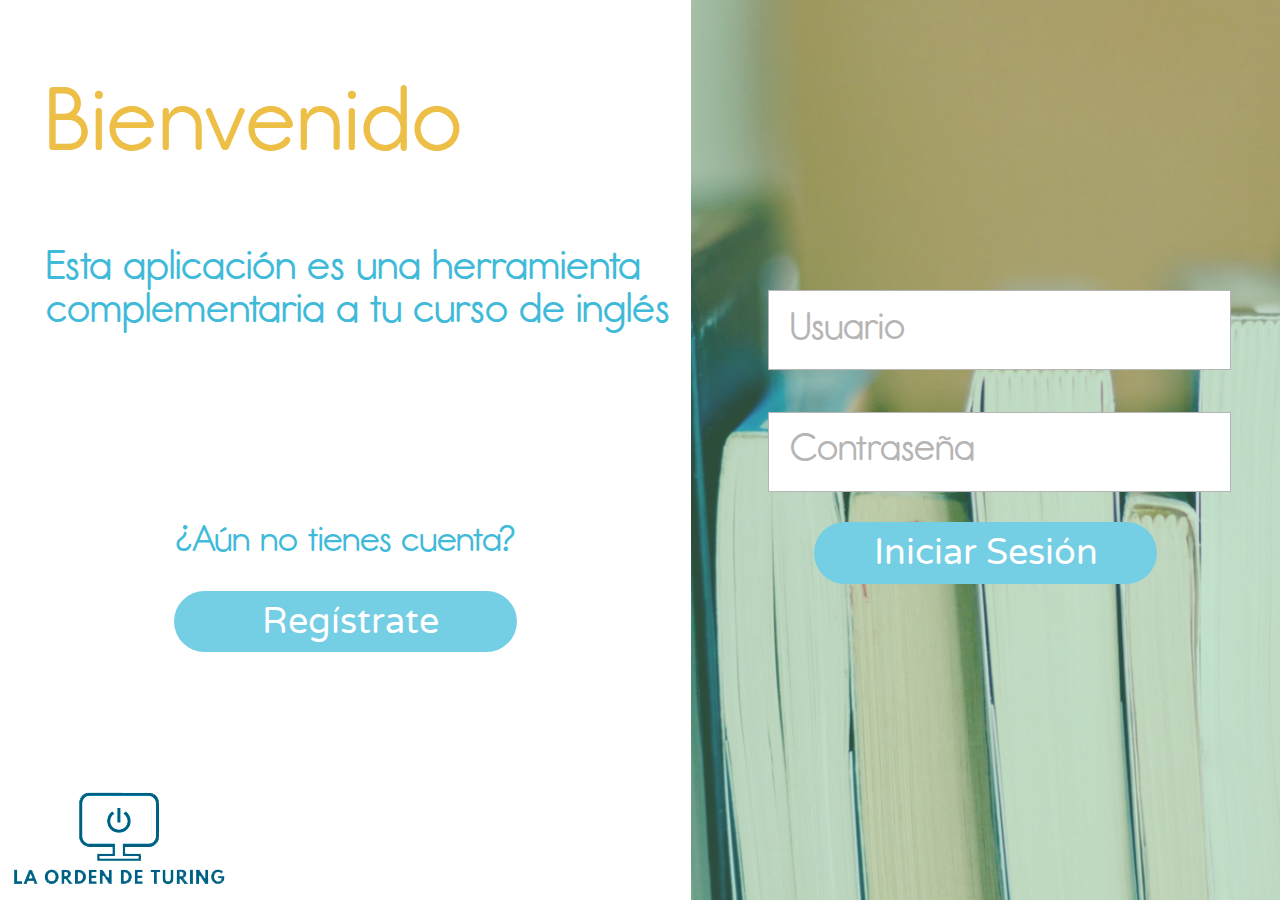
==== index.html @ b00db73c "Proyecto subido para generar sitio web." ====
<!DOCTYPE html>

<html>
<head>
	<meta charset="utf-8">
	<title>Index</title>
	
	<link rel="stylesheet" href="css/styles.css">
	<link rel="stylesheet" type="text/css" href="css/index.css">
	<script src="js/usuarios.js"></script> 
</head>
<body>
	
	<div class="container">
				
		<div class="leftside grid-template-column">

				<h1>Bienvenido</h1>

				<div class="text1">Esta aplicación es una herramienta complementaria a tu curso de inglés</div>

				<div class="text2">¿Aún no tienes cuenta?</div>

				<div class="button">
					<button type="button">
						<a href="html/registro.html">
							Regístrate
						</a>
					</button>

				</div>
		</div>
		
		<div class="rightside grid-template-column">
			<div id="error"></div>
				<form class="form_login" id="form_login" action="html/home.html">
					
					<div class="form_input1">
						<input type="text" name="usuario" id="usuario" placeholder="Usuario">
					</div>
					
					<div class="form_input2">
						<input type="password" name="contraseña" id="contraseña" placeholder="Contraseña">
					</div>

					<div class="button" >
						<button type="button" onclick="validaUsuarios()" value="Submit form">Iniciar Sesión </button>

					</div>

				</form>
			
		</div>

		<div id="logo-dif">
			<img src="img/logo.png">
		</div>
	</div>
</body>
</html>
---- css/styles.css ----
@font-face {
  font-family: Report;
  src: url(../fonts/Report.otf);
}

@font-face {
  font-family: 'Varela Round';
  src: url(../fonts/VarelaRound-Regular.ttf);
}

:root {
	--rojo: #EC774B;
	--azul: #74CEE4;
	--verde: #6FC191;
	--amarillo: #EDBF47;
	--azul-oscuro: #3FBAD9;
	--verde-oscuro: #3d8f5f;
	--rojo-oscuro: #e9612f;
	--amarillo-palido: #F7EECA;
	--gris-oscuro: #7B7B7B;
	--gris-claro: #B5B5B5;
}

body{
	font-family: Report;
}

#back, #salir, .back{
	cursor: pointer;
	position: fixed;
	z-index: 1000;
	background-color: var(--azul);
	text-align: center;
	top: 120px;
}
#back:hover, #salir:hover, .back:hover{
	background: var(--azul);
}

#back{
	top: 150px;
}

#back, .back{
	left: 0px;
	width: 6.9vw;
	height: 3.7vw;
	border-radius: 0px 1.9vw 1.9vw 0px;
	background: rgba(63,186,217,1);
	background: -moz-linear-gradient(left, rgba(63,186,217,1) 0%, rgba(116,206,228,1) 50%, rgba(190,233,243,1) 100%);
	background: -webkit-gradient(left top, right top, color-stop(0%, rgba(63,186,217,1)), color-stop(50%, rgba(116,206,228,1)), color-stop(100%, rgba(190,233,243,1)));
	background: -webkit-linear-gradient(left, rgba(63,186,217,1) 0%, rgba(116,206,228,1) 50%, rgba(190,233,243,1) 100%);
	background: -o-linear-gradient(left, rgba(63,186,217,1) 0%, rgba(116,206,228,1) 50%, rgba(190,233,243,1) 100%);
	background: -ms-linear-gradient(left, rgba(63,186,217,1) 0%, rgba(116,206,228,1) 50%, rgba(190,233,243,1) 100%);
	background: linear-gradient(to right, rgba(63,186,217,1) 0%, rgba(116,206,228,1) 50%, rgba(190,233,243,1) 100%);
	filter: progid:DXImageTransform.Microsoft.gradient( startColorstr='#3fbad9', endColorstr='#bee9f3', GradientType=1 );
}

#back img{
	width: 3.5vw;
}

#salir{
	font-family: 'Varela Round', sans-serif;
	right: 0px;
	width: 10.4vw;
	height: 3.7vw;
	border-radius: 1.9vw 0px 0px 1.9vw;
	font-size: 2.9vw;
	top: 70px;
	color: white;
	background: rgba(233,248,251,1);
	background: -moz-linear-gradient(left, rgba(233,248,251,1) 0%, rgba(190,233,243,1) 12%, rgba(126,212,231,1) 37%, rgba(116,206,228,1) 63%, rgba(63,186,217,1) 100%);
	background: -webkit-gradient(left top, right top, color-stop(0%, rgba(233,248,251,1)), color-stop(12%, rgba(190,233,243,1)), color-stop(37%, rgba(126,212,231,1)), color-stop(63%, rgba(116,206,228,1)), color-stop(100%, rgba(63,186,217,1)));
	background: -webkit-linear-gradient(left, rgba(233,248,251,1) 0%, rgba(190,233,243,1) 12%, rgba(126,212,231,1) 37%, rgba(116,206,228,1) 63%, rgba(63,186,217,1) 100%);
	background: -o-linear-gradient(left, rgba(233,248,251,1) 0%, rgba(190,233,243,1) 12%, rgba(126,212,231,1) 37%, rgba(116,206,228,1) 63%, rgba(63,186,217,1) 100%);
	background: -ms-linear-gradient(left, rgba(233,248,251,1) 0%, rgba(190,233,243,1) 12%, rgba(126,212,231,1) 37%, rgba(116,206,228,1) 63%, rgba(63,186,217,1) 100%);
	background: linear-gradient(to right, rgba(233,248,251,1) 0%, rgba(190,233,243,1) 12%, rgba(126,212,231,1) 37%, rgba(116,206,228,1) 63%, rgba(63,186,217,1) 100%);
	filter: progid:DXImageTransform.Microsoft.gradient( startColorstr='#e9f8fb', endColorstr='#3fbad9', GradientType=1 );
}

#salir:hover, #back:hover, .back:hover{
	width: 13vw;
}

.text{
	font-family: 'Report';
	color: #969696;
	font-size: 2.8vw;
}

button{
	border: none;
	color: white;
	text-align: center;
	text-decoration: none;
	font-family: 'Varela Round', sans-serif;
	font-size: 2.8vw;
	cursor: pointer;
	width: 26.8vw;
	height: 4.8vw;
	padding: 0px;
	border-radius: 47px;
	background-color: var(--azul);
}

button a{
	width: 26.1vw;
	height: 4.1vw;
	display: block;
	text-decoration: none;
	color: white;
	padding: 0px;
	padding-top: 0.7vw;
	padding-left: 0.7vw;
}

button:hover{
	background-color: var(--azul-oscuro);
}

.button{
	text-align: center;
	padding-top: 30px;
}

#logo img{
	position: fixed;
	width: 170px;
	left: 20px;
	top: 40px;
	z-index: 1000;
}
---- css/index.css ----
html{
	height: 100%;
}

body{
	height: 100%;
	width: 100%;
	margin: 0px;
}
.container{
	width: 100%;
	height: 100%;
	display: inline-grid;
	grid-template-columns: 54% 46%;
	margin: 0px;

}


.leftside, .rightside{
	height: 100%;
  	z-index: 1;
  	top: 0;
}

.leftside{

}


.rightside{
	background: rgba(111, 193, 145, 0.4);
	background-image: url("../img/index-bg.png");
	background-size: cover;
	background-position: center;
	background-repeat: no-repeat;
	
}

.text1, .text2{
	color: var(--azul-oscuro);
	


}

.text1{
	margin-top: 8.1vh;
	margin-left: 3.6vw;
	font-size: 3.6vw;
}

.text2{
	text-align: center;
	margin-top: 21.1vh;
	font-size: 3.1vw;
}

h1{
	font-weight: normal;
	color: var(--amarillo);
	font-size: 7.8vw;
	margin: 0px;
	margin-left: 3.6vw;
	letter-spacing: 0.022em;
	margin-top: 9.2vh;

}

.form_input1, .form_input2{
	border: none;
	margin-left: 6vw;

}

.form_input1{
	padding-top: 32.2vh;
}

.form_input2{
	padding-top: 4.6vh;
}

#usuario, #contraseña {
	font-family: Report;
	border: 1px solid var(--gris-claro);
	background-color: white;
	color: black;
	font-size: 3.3vw;
	width: 34.2vw;
	height: 8.5vh;
	padding-left: .5em;
}

#usuario::placeholder, #contraseña::placeholder{
	color: var(--gris-claro);
}

#logo-dif{
	position: fixed;
	width: 235px;
	height: 121px;
	left: 0;
	bottom: 0;
	z-index: 1000;
}
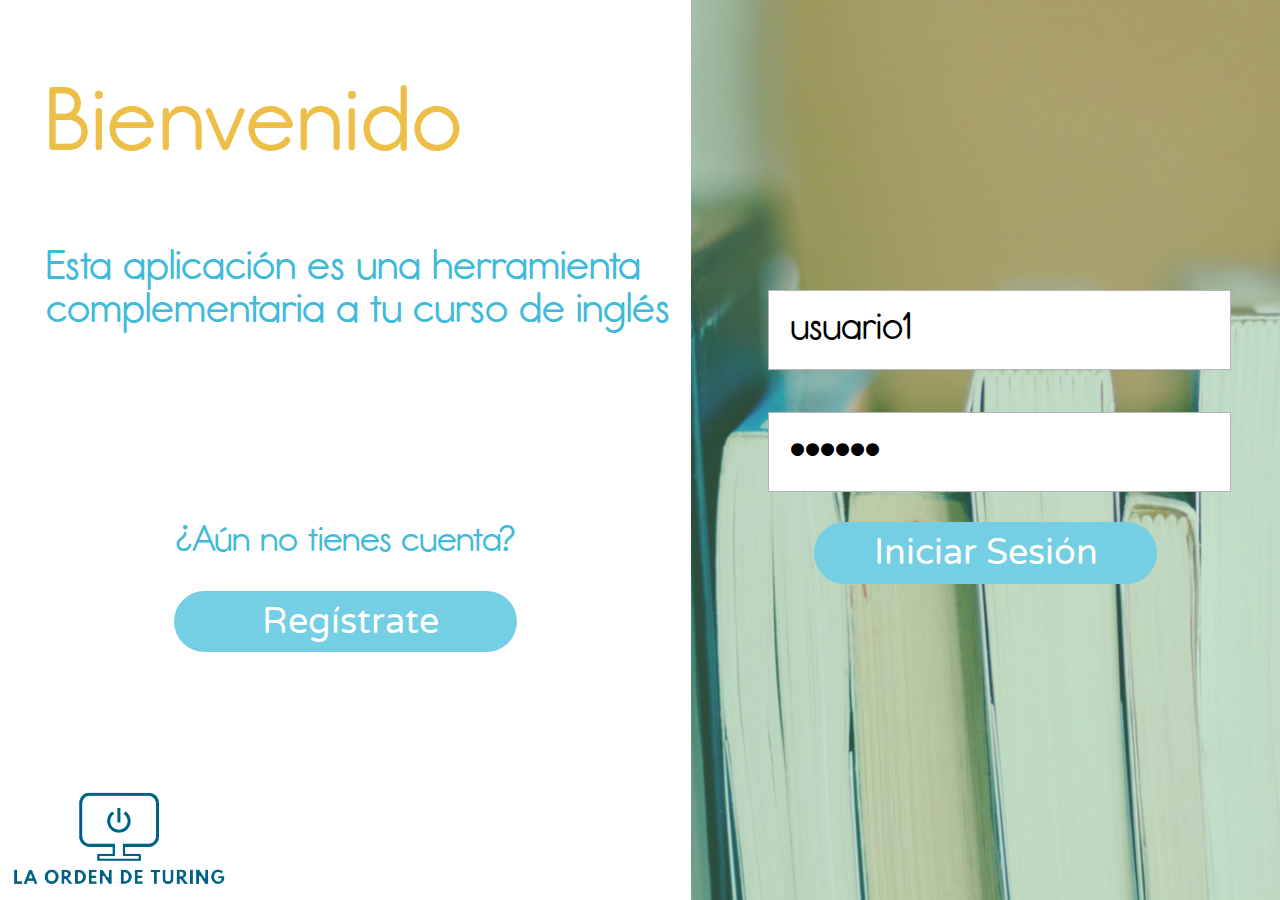
==== commit 8405d605: "Cambios para tener contraseña y usuario en default" ====
--- a/index.html
+++ b/index.html
@@ -36,11 +36,11 @@
 				<form class="form_login" id="form_login" action="html/home.html">
 					
 					<div class="form_input1">
-						<input type="text" name="usuario" id="usuario" placeholder="Usuario">
+						<input type="text" name="usuario" id="usuario" placeholder="Usuario" value="usuario1">
 					</div>
 					
 					<div class="form_input2">
-						<input type="password" name="contraseña" id="contraseña" placeholder="Contraseña">
+						<input type="password" name="contraseña" id="contraseña" placeholder="Contraseña" value="diseño">
 					</div>
 
 					<div class="button" >
@@ -57,4 +57,4 @@
 		</div>
 	</div>
 </body>
-</html>+</html>
--- a/css/styles.css
+++ b/css/styles.css
@@ -33,6 +33,7 @@
 	text-align: center;
 	top: 120px;
 }
+
 #back:hover, #salir:hover, .back:hover{
 	background: var(--azul);
 }
@@ -63,10 +64,11 @@
 #salir{
 	font-family: 'Varela Round', sans-serif;
 	right: 0px;
-	width: 10.4vw;
-	height: 3.7vw;
+	width: 12vw;
+	height: 2.9vw;
+	padding-top: 1vw;
 	border-radius: 1.9vw 0px 0px 1.9vw;
-	font-size: 2.9vw;
+	font-size: 1.5vw;
 	top: 70px;
 	color: white;
 	background: rgba(233,248,251,1);
